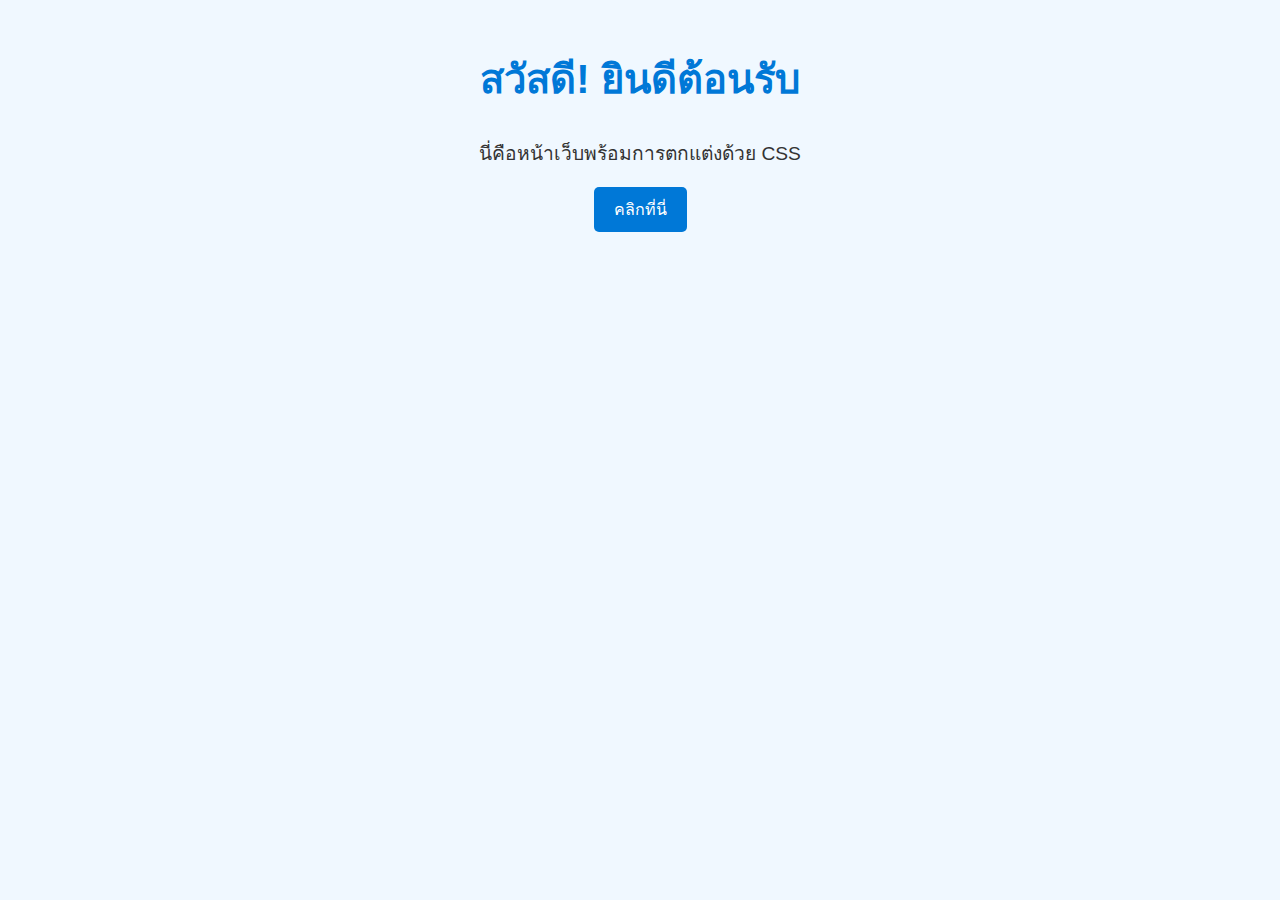
==== สปอย.html @ bb780f97 "Add files via upload" ====
<!DOCTYPE html>
<html lang="th">
<head>
    <meta charset="UTF-8">
    <meta name="viewport" content="width=device-width, initial-scale=1.0">
    <title>หน้าเว็บพร้อม CSS</title>
    <link rel="stylesheet" href="สปอย.css">
</head>
<body>
    <h1>สวัสดี! ยินดีต้อนรับ</h1>
    <p>นี่คือหน้าเว็บพร้อมการตกแต่งด้วย CSS</p>
    <button>คลิกที่นี่</button>
</body>
</html>
---- สปอย.css ----
body {
    font-family: Arial, sans-serif;
    background-color: #f0f8ff;
    color: #333;
    text-align: center;
    margin: 0;
    padding: 20px;
}

h1 {
    color: #0078d7;
    font-size: 2.5em;
}

p {
    font-size: 1.2em;
}

button {
    background-color: #0078d7;
    color: white;
    border: none;
    padding: 10px 20px;
    font-size: 1em;
    cursor: pointer;
    border-radius: 5px;
}

button:hover {
    background-color: #005bb5;
}
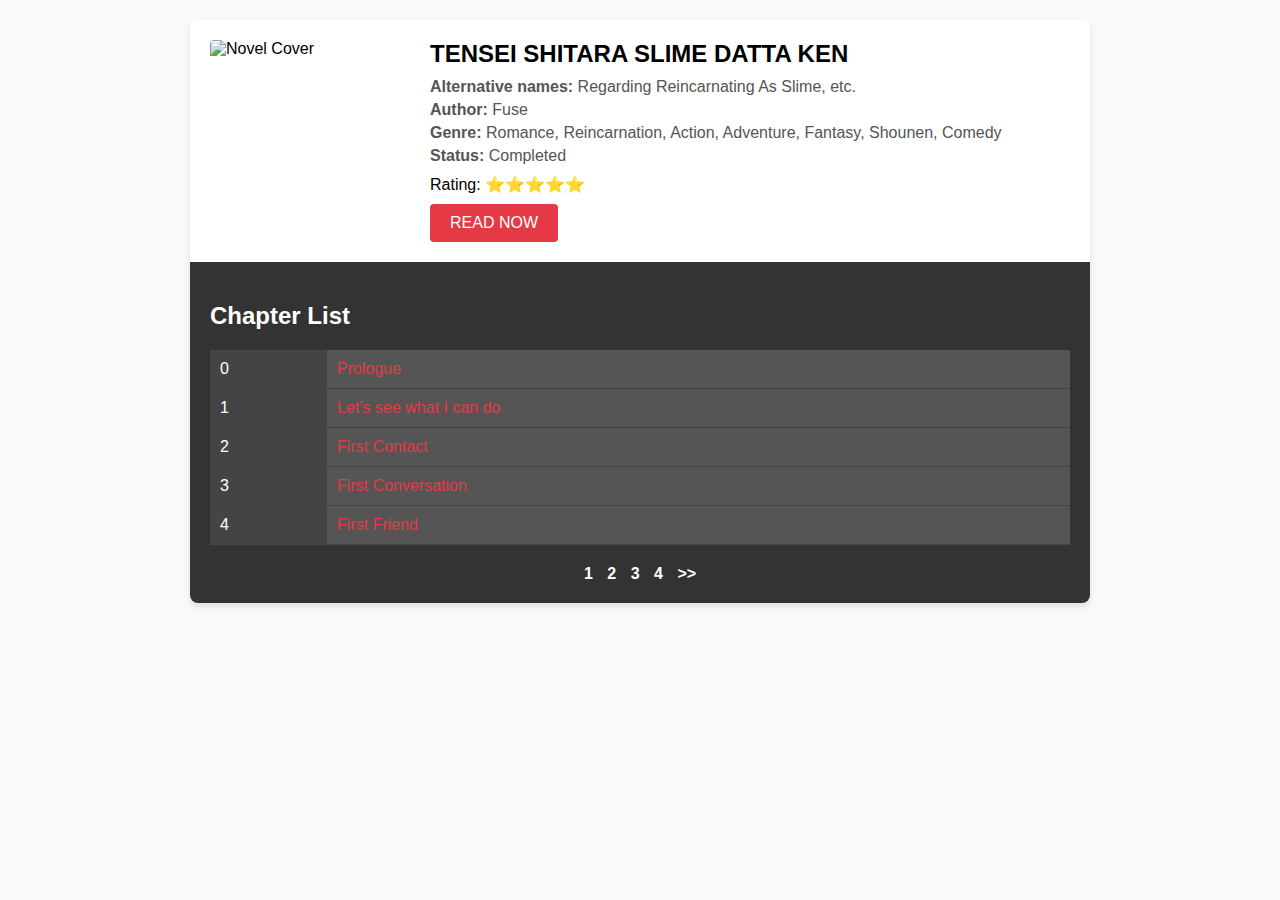
==== commit 914d5efa: "Add files via upload" ====
--- a/สปอย.html
+++ b/สปอย.html
@@ -1,14 +1,170 @@
 <!DOCTYPE html>
-<html lang="th">
+<html lang="en">
 <head>
     <meta charset="UTF-8">
     <meta name="viewport" content="width=device-width, initial-scale=1.0">
-    <title>หน้าเว็บพร้อม CSS</title>
-    <link rel="stylesheet" href="สปอย.css">
+    <title>Novel Info</title>
+    <style>
+        body {
+            font-family: Arial, sans-serif;
+            margin: 0;
+            padding: 0;
+            background-color: #f9f9f9;
+        }
+
+        .container {
+            max-width: 900px;
+            margin: 20px auto;
+            background: #fff;
+            box-shadow: 0 4px 6px rgba(0, 0, 0, 0.1);
+            border-radius: 8px;
+            overflow: hidden;
+        }
+
+        .novel-header {
+            display: flex;
+            padding: 20px;
+        }
+
+        .novel-header img {
+            width: 200px;
+            border-radius: 4px;
+            margin-right: 20px;
+        }
+
+        .novel-header .info {
+            flex-grow: 1;
+        }
+
+        .novel-header h1 {
+            font-size: 24px;
+            margin: 0 0 10px;
+        }
+
+        .novel-header p {
+            margin: 5px 0;
+            color: #555;
+        }
+
+        .novel-header .rating {
+            margin: 10px 0;
+        }
+
+        .button {
+            display: inline-block;
+            padding: 10px 20px;
+            background: #e63946;
+            color: #fff;
+            text-decoration: none;
+            border-radius: 4px;
+            transition: background 0.3s;
+        }
+
+        .button:hover {
+            background: #d62828;
+        }
+
+        .chapter-list {
+            background: #333;
+            color: #fff;
+            padding: 20px;
+        }
+
+        .chapter-list table {
+            width: 100%;
+            border-collapse: collapse;
+        }
+
+        .chapter-list table td {
+            padding: 10px;
+            border-bottom: 1px solid #444;
+        }
+
+        .chapter-list table td:nth-child(odd) {
+            background: #444;
+        }
+
+        .chapter-list table td:nth-child(even) {
+            background: #555;
+        }
+
+        .chapter-list table td a {
+            color: #e63946;
+            text-decoration: none;
+        }
+
+        .chapter-list table td a:hover {
+            text-decoration: underline;
+        }
+
+        .pagination {
+            margin-top: 20px;
+            text-align: center;
+        }
+
+        .pagination a {
+            color: #fff;
+            margin: 0 5px;
+            text-decoration: none;
+            font-weight: bold;
+        }
+
+        .pagination a:hover {
+            text-decoration: underline;
+        }
+    </style>
 </head>
 <body>
-    <h1>สวัสดี! ยินดีต้อนรับ</h1>
-    <p>นี่คือหน้าเว็บพร้อมการตกแต่งด้วย CSS</p>
-    <button>คลิกที่นี่</button>
+    <div class="container">
+        <!-- Top Section -->
+        <div class="novel-header">
+            <img src="path-to-image1.png" alt="Novel Cover">
+            <div class="info">
+                <h1>TENSEI SHITARA SLIME DATTA KEN</h1>
+                <p><strong>Alternative names:</strong> Regarding Reincarnating As Slime, etc.</p>
+                <p><strong>Author:</strong> Fuse</p>
+                <p><strong>Genre:</strong> Romance, Reincarnation, Action, Adventure, Fantasy, Shounen, Comedy</p>
+                <p><strong>Status:</strong> Completed</p>
+                <div class="rating">Rating: ⭐⭐⭐⭐⭐</div>
+                <a href="#" class="button">READ NOW</a>
+            </div>
+        </div>
+
+        <!-- Chapter List Section -->
+        <div class="chapter-list">
+            <h2>Chapter List</h2>
+            <table>
+                <tr>
+                    <td>0</td>
+                    <td><a href="#">Prologue</a></td>
+                </tr>
+                <tr>
+                    <td>1</td>
+                    <td><a href="#">Let’s see what I can do</a></td>
+                </tr>
+                <tr>
+                    <td>2</td>
+                    <td><a href="#">First Contact</a></td>
+                </tr>
+                <tr>
+                    <td>3</td>
+                    <td><a href="#">First Conversation</a></td>
+                </tr>
+                <tr>
+                    <td>4</td>
+                    <td><a href="#">First Friend</a></td>
+                </tr>
+                <!-- More rows as needed -->
+            </table>
+
+            <div class="pagination">
+                <a href="#">1</a>
+                <a href="#">2</a>
+                <a href="#">3</a>
+                <a href="#">4</a>
+                <a href="#">&gt;&gt;</a>
+            </div>
+        </div>
+    </div>
 </body>
-</html>
+</html>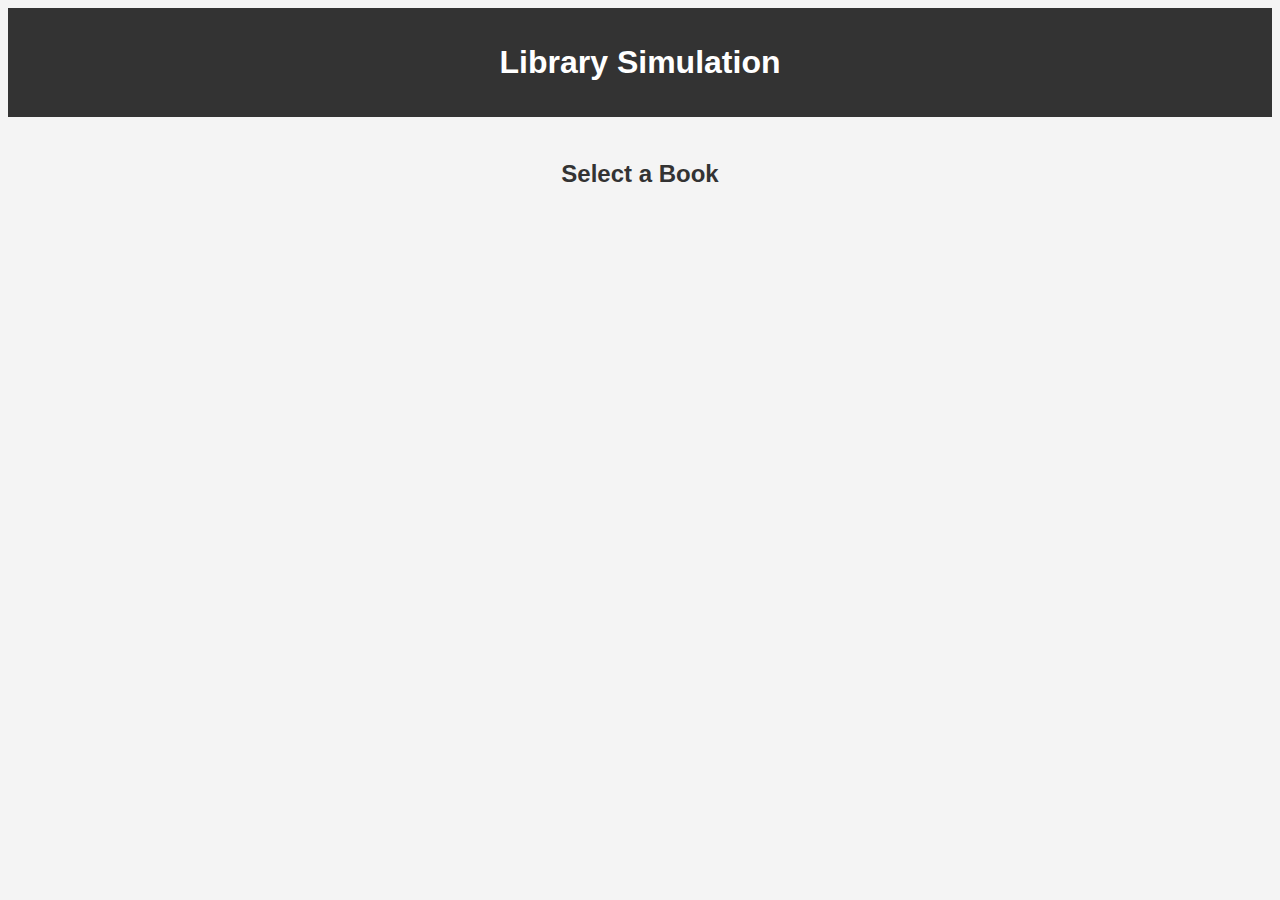
==== commit 324aeb33: "Add files via upload" ====
--- a/สปอย.html
+++ b/สปอย.html
@@ -3,168 +3,20 @@
 <head>
     <meta charset="UTF-8">
     <meta name="viewport" content="width=device-width, initial-scale=1.0">
-    <title>Novel Info</title>
-    <style>
-        body {
-            font-family: Arial, sans-serif;
-            margin: 0;
-            padding: 0;
-            background-color: #f9f9f9;
-        }
-
-        .container {
-            max-width: 900px;
-            margin: 20px auto;
-            background: #fff;
-            box-shadow: 0 4px 6px rgba(0, 0, 0, 0.1);
-            border-radius: 8px;
-            overflow: hidden;
-        }
-
-        .novel-header {
-            display: flex;
-            padding: 20px;
-        }
-
-        .novel-header img {
-            width: 200px;
-            border-radius: 4px;
-            margin-right: 20px;
-        }
-
-        .novel-header .info {
-            flex-grow: 1;
-        }
-
-        .novel-header h1 {
-            font-size: 24px;
-            margin: 0 0 10px;
-        }
-
-        .novel-header p {
-            margin: 5px 0;
-            color: #555;
-        }
-
-        .novel-header .rating {
-            margin: 10px 0;
-        }
-
-        .button {
-            display: inline-block;
-            padding: 10px 20px;
-            background: #e63946;
-            color: #fff;
-            text-decoration: none;
-            border-radius: 4px;
-            transition: background 0.3s;
-        }
-
-        .button:hover {
-            background: #d62828;
-        }
-
-        .chapter-list {
-            background: #333;
-            color: #fff;
-            padding: 20px;
-        }
-
-        .chapter-list table {
-            width: 100%;
-            border-collapse: collapse;
-        }
-
-        .chapter-list table td {
-            padding: 10px;
-            border-bottom: 1px solid #444;
-        }
-
-        .chapter-list table td:nth-child(odd) {
-            background: #444;
-        }
-
-        .chapter-list table td:nth-child(even) {
-            background: #555;
-        }
-
-        .chapter-list table td a {
-            color: #e63946;
-            text-decoration: none;
-        }
-
-        .chapter-list table td a:hover {
-            text-decoration: underline;
-        }
-
-        .pagination {
-            margin-top: 20px;
-            text-align: center;
-        }
-
-        .pagination a {
-            color: #fff;
-            margin: 0 5px;
-            text-decoration: none;
-            font-weight: bold;
-        }
-
-        .pagination a:hover {
-            text-decoration: underline;
-        }
-    </style>
+    <title>Library Simulation</title>
+    <link rel="stylesheet" href="สปอย.css">
 </head>
 <body>
-    <div class="container">
-        <!-- Top Section -->
-        <div class="novel-header">
-            <img src="path-to-image1.png" alt="Novel Cover">
-            <div class="info">
-                <h1>TENSEI SHITARA SLIME DATTA KEN</h1>
-                <p><strong>Alternative names:</strong> Regarding Reincarnating As Slime, etc.</p>
-                <p><strong>Author:</strong> Fuse</p>
-                <p><strong>Genre:</strong> Romance, Reincarnation, Action, Adventure, Fantasy, Shounen, Comedy</p>
-                <p><strong>Status:</strong> Completed</p>
-                <div class="rating">Rating: ⭐⭐⭐⭐⭐</div>
-                <a href="#" class="button">READ NOW</a>
+    <header>
+        <h1>Library Simulation</h1>
+    </header>
+    <main>
+        <section class="book-gallery">
+            <h2>Select a Book</h2>
+            <div id="bookGallery">
             </div>
-        </div>
-
-        <!-- Chapter List Section -->
-        <div class="chapter-list">
-            <h2>Chapter List</h2>
-            <table>
-                <tr>
-                    <td>0</td>
-                    <td><a href="#">Prologue</a></td>
-                </tr>
-                <tr>
-                    <td>1</td>
-                    <td><a href="#">Let’s see what I can do</a></td>
-                </tr>
-                <tr>
-                    <td>2</td>
-                    <td><a href="#">First Contact</a></td>
-                </tr>
-                <tr>
-                    <td>3</td>
-                    <td><a href="#">First Conversation</a></td>
-                </tr>
-                <tr>
-                    <td>4</td>
-                    <td><a href="#">First Friend</a></td>
-                </tr>
-                <!-- More rows as needed -->
-            </table>
-
-            <div class="pagination">
-                <a href="#">1</a>
-                <a href="#">2</a>
-                <a href="#">3</a>
-                <a href="#">4</a>
-                <a href="#">&gt;&gt;</a>
-            </div>
-        </div>
-    </div>
+        </section>
+    </main>
+    <script src="อ่านแบบคราว.js"></script>
 </body>
-</html>+</html>
--- a/สปอย.css
+++ b/สปอย.css
@@ -0,0 +1,136 @@
+body {
+    font-family: Arial, sans-serif;
+    margin: 1.5;
+    padding: 0;
+    background-color: #f4f4f4;
+    color: #333;
+    line-height: 1.45;
+    text-align: justify;
+    font-family: 'TH SarabunPSK''Arial, sans-serif'
+}
+
+header {
+    background: #333;
+    color: #fff;
+    padding: 10px 20px;
+    text-align: center;
+}
+
+main {
+    padding: 20px;
+    max-width: 1200px;
+    margin: auto;
+}
+
+.book-gallery {
+    text-align: center;
+    margin-top: 20px;
+}
+
+.book-gallery h2 {
+    margin-bottom: 20px;
+}
+
+#bookGallery {
+    display: grid;
+    grid-template-columns: repeat(auto-fill, minmax(200px, 1fr));
+    gap: 20px;
+    justify-items: center;
+}
+
+.book-card {
+    background: #fff;
+    border-radius: 10px;
+    box-shadow: 0 2px 5px rgba(0, 0, 0, 0.1);
+    overflow: hidden;
+    text-align: center;
+    width: 200px;
+    transition: transform 0.3s;
+}
+
+.book-card:hover {
+    transform: scale(1.05);
+}
+
+.book-card img {
+    width: 100%;
+    height: 250px;
+    object-fit: cover;
+}
+
+.book-card h3 {
+    margin: 10px 0;
+    font-size: 1.2em;
+}
+
+.book-card button {
+    background: #007BFF;
+    border: none;
+    color: #fff;
+    padding: 10px 15px;
+    cursor: pointer;
+    border-radius: 5px;
+    margin-bottom: 10px;
+    transition: background 0.3s;
+}
+
+.book-card button:hover {
+    background: #0056b3;
+}
+/* ปุ่มด้านล่าง */
+.footer-button {
+    text-align: center;
+    margin-top: 30px;
+}
+
+.footer-button button {
+    background: #28a745;
+    color: white;
+    padding: 10px 20px;
+    border: none;
+    border-radius: 5px;
+    font-size: 16px;
+    cursor: pointer;
+    transition: background 0.3s;
+}
+
+.footer-button button:hover {
+    background: #218838;
+}
+
+.big {
+    font-size: 20px;
+    font-weight: bold;
+}
+.selectable {
+    display: flex;
+    align-items: center;
+    cursor: pointer;
+    font-size: 16px;
+    color: #555;
+    padding: 8px 12px;
+    border-radius: 5px;
+    transition: background-color 0.3s, color 0.3s;
+    text-decoration: none;
+}
+.selectable:hover {
+    background-color: #e9ecef;
+}
+.icon {
+    width: 16px;
+    height: 16px;
+    margin-right: 8px;
+    background-color: #555;
+    border-radius: 50%;
+    display: flex;
+    align-items: center;
+    justify-content: center;
+    font-size: 12px;
+    color: white;
+    transition: background-color 0.3s;
+}
+
+
+
+
+
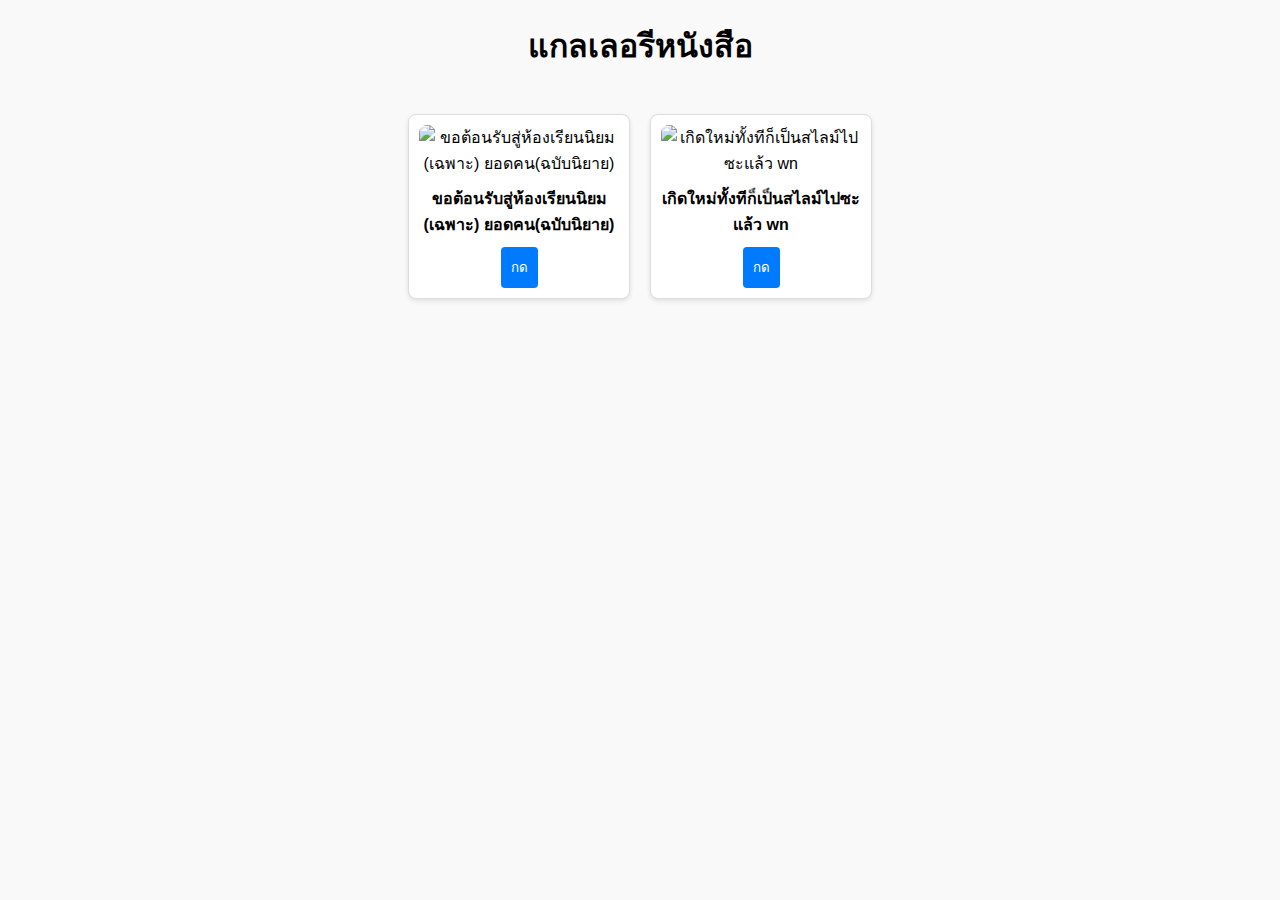
==== commit ef333f81: "Update สปอย.html" ====
--- a/สปอย.html
+++ b/สปอย.html
@@ -1,22 +1,88 @@
 <!DOCTYPE html>
-<html lang="en">
+<html lang="th">
 <head>
     <meta charset="UTF-8">
     <meta name="viewport" content="width=device-width, initial-scale=1.0">
-    <title>Library Simulation</title>
-    <link rel="stylesheet" href="สปอย.css">
+    <title>แกลเลอรีหนังสือ</title>
+    <style>
+        body {
+            font-family: Arial, sans-serif;
+            line-height: 1.6;
+            margin: 0;
+            padding: 0;
+            background-color: #f9f9f9;
+        }
+        #bookGallery {
+            display: flex;
+            flex-wrap: wrap;
+            gap: 20px;
+            justify-content: center;
+            padding: 20px;
+        }
+        .book-card {
+            background: #fff;
+            border: 1px solid #ddd;
+            border-radius: 8px;
+            box-shadow: 0 2px 5px rgba(0, 0, 0, 0.1);
+            width: 200px;
+            text-align: center;
+            padding: 10px;
+        }
+        .book-card img {
+            max-width: 100%;
+            height: auto;
+            border-radius: 8px;
+        }
+        .book-card h3 {
+            font-size: 16px;
+            margin: 10px 0;
+        }
+        .book-card button {
+            background-color: #007bff;
+            color: white;
+            border: none;
+            padding: 10px;
+            border-radius: 4px;
+            cursor: pointer;
+        }
+        .book-card button:hover {
+            background-color: #0056b3;
+        }
+    </style>
 </head>
 <body>
-    <header>
-        <h1>Library Simulation</h1>
-    </header>
-    <main>
-        <section class="book-gallery">
-            <h2>Select a Book</h2>
-            <div id="bookGallery">
-            </div>
-        </section>
-    </main>
-    <script src="อ่านแบบคราว.js"></script>
+    <h1 style="text-align: center;">แกลเลอรีหนังสือ</h1>
+    <div id="bookGallery"></div>
+
+    <script>
+        document.addEventListener("DOMContentLoaded", () => {
+            const books = [
+                { 
+                    title: "ขอต้อนรับสู่ห้องเรียนนิยม (เฉพาะ) ยอดคน(ฉบับนิยาย)", 
+                    image: "https://cdn-local.mebmarket.com/meb/server1/161106/Thumbnail/book_detail_large.gif?5", 
+                    link: "ห้องเรียนนิยม.html"
+                },
+                { 
+                    title: "เกิดใหม่ทั้งทีก็เป็นสไลม์ไปซะแล้ว wn", 
+                    image: "https://img.readnovelfull.com/thumb/t-300x439/Tensei-Shitara-Slime-Datta-Ken-NCAt3AedvR.jpg", 
+                    link: "slime.html"
+                }
+            ];
+
+            const bookGallery = document.getElementById("bookGallery");
+
+            // Populate book gallery
+            books.forEach((book) => {
+                const card = document.createElement("div");
+                card.className = "book-card";
+                card.innerHTML = `
+                    <img src="${book.image}" alt="${book.title}">
+                    <h3>${book.title}</h3>
+                    <button onclick="location.href='${book.link}'">กด</button>
+                `;
+                bookGallery.appendChild(card);
+            });
+        });
+    </script>
 </body>
 </html>
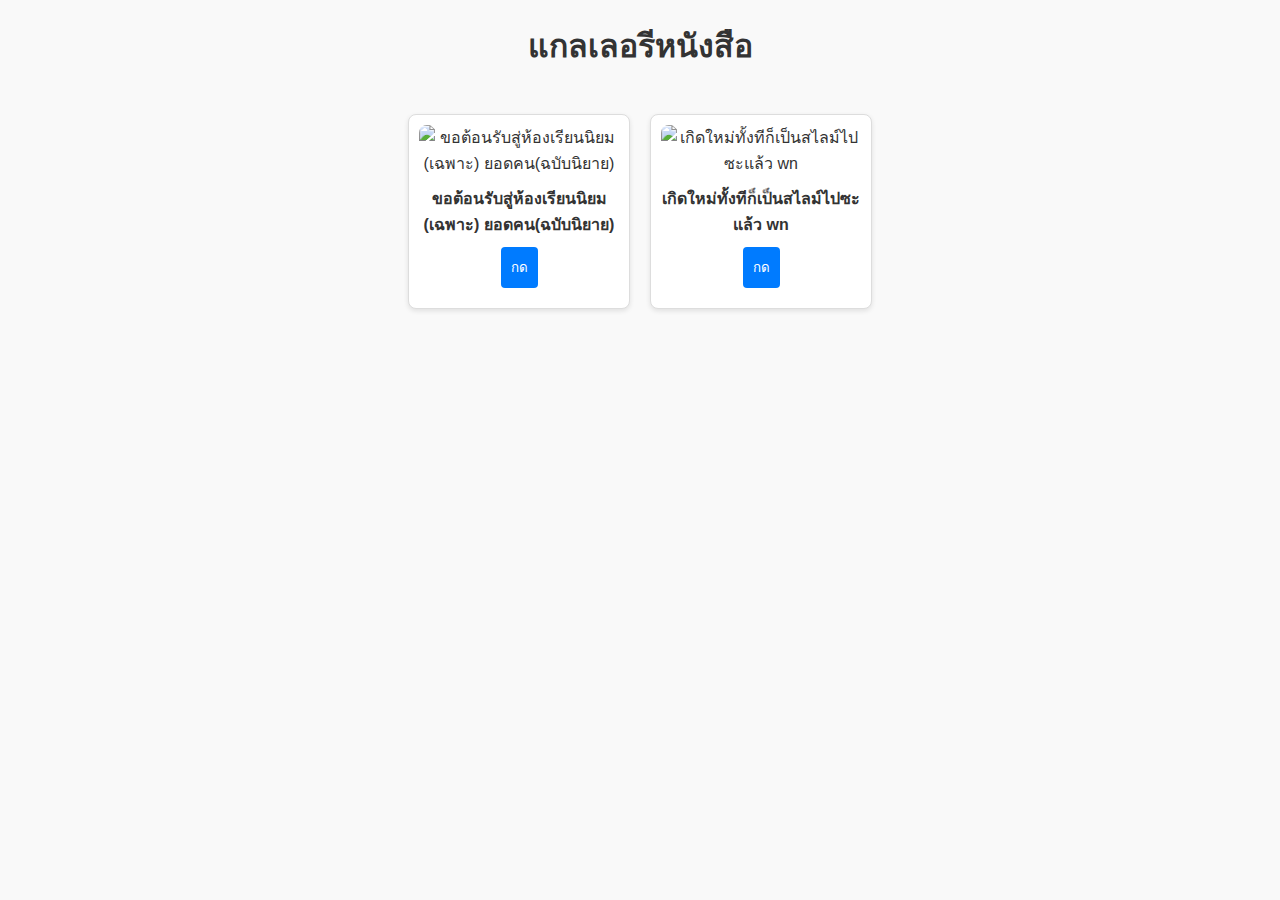
==== commit 02ef8534: "Update สปอย.html" ====
--- a/สปอย.html
+++ b/สปอย.html
@@ -4,6 +4,7 @@
     <meta charset="UTF-8">
     <meta name="viewport" content="width=device-width, initial-scale=1.0">
     <title>แกลเลอรีหนังสือ</title>
+    <link rel="stylesheet" href="สปอย.css">
     <style>
         body {
             font-family: Arial, sans-serif;
--- a/สปอย.css
+++ b/สปอย.css
@@ -0,0 +1,136 @@
+body {
+    font-family: Arial, sans-serif;
+    margin: 1.5;
+    padding: 0;
+    background-color: #f4f4f4;
+    color: #333;
+    line-height: 1.45;
+    text-align: justify;
+    font-family: 'TH SarabunPSK''Arial, sans-serif'
+}
+
+header {
+    background: #333;
+    color: #fff;
+    padding: 10px 20px;
+    text-align: center;
+}
+
+main {
+    padding: 20px;
+    max-width: 1200px;
+    margin: auto;
+}
+
+.book-gallery {
+    text-align: center;
+    margin-top: 20px;
+}
+
+.book-gallery h2 {
+    margin-bottom: 20px;
+}
+
+#bookGallery {
+    display: grid;
+    grid-template-columns: repeat(auto-fill, minmax(200px, 1fr));
+    gap: 20px;
+    justify-items: center;
+}
+
+.book-card {
+    background: #fff;
+    border-radius: 10px;
+    box-shadow: 0 2px 5px rgba(0, 0, 0, 0.1);
+    overflow: hidden;
+    text-align: center;
+    width: 200px;
+    transition: transform 0.3s;
+}
+
+.book-card:hover {
+    transform: scale(1.05);
+}
+
+.book-card img {
+    width: 100%;
+    height: 250px;
+    object-fit: cover;
+}
+
+.book-card h3 {
+    margin: 10px 0;
+    font-size: 1.2em;
+}
+
+.book-card button {
+    background: #007BFF;
+    border: none;
+    color: #fff;
+    padding: 10px 15px;
+    cursor: pointer;
+    border-radius: 5px;
+    margin-bottom: 10px;
+    transition: background 0.3s;
+}
+
+.book-card button:hover {
+    background: #0056b3;
+}
+/* ปุ่มด้านล่าง */
+.footer-button {
+    text-align: center;
+    margin-top: 30px;
+}
+
+.footer-button button {
+    background: #28a745;
+    color: white;
+    padding: 10px 20px;
+    border: none;
+    border-radius: 5px;
+    font-size: 16px;
+    cursor: pointer;
+    transition: background 0.3s;
+}
+
+.footer-button button:hover {
+    background: #218838;
+}
+
+.big {
+    font-size: 20px;
+    font-weight: bold;
+}
+.selectable {
+    display: flex;
+    align-items: center;
+    cursor: pointer;
+    font-size: 16px;
+    color: #555;
+    padding: 8px 12px;
+    border-radius: 5px;
+    transition: background-color 0.3s, color 0.3s;
+    text-decoration: none;
+}
+.selectable:hover {
+    background-color: #e9ecef;
+}
+.icon {
+    width: 16px;
+    height: 16px;
+    margin-right: 8px;
+    background-color: #555;
+    border-radius: 50%;
+    display: flex;
+    align-items: center;
+    justify-content: center;
+    font-size: 12px;
+    color: white;
+    transition: background-color 0.3s;
+}
+
+
+
+
+
